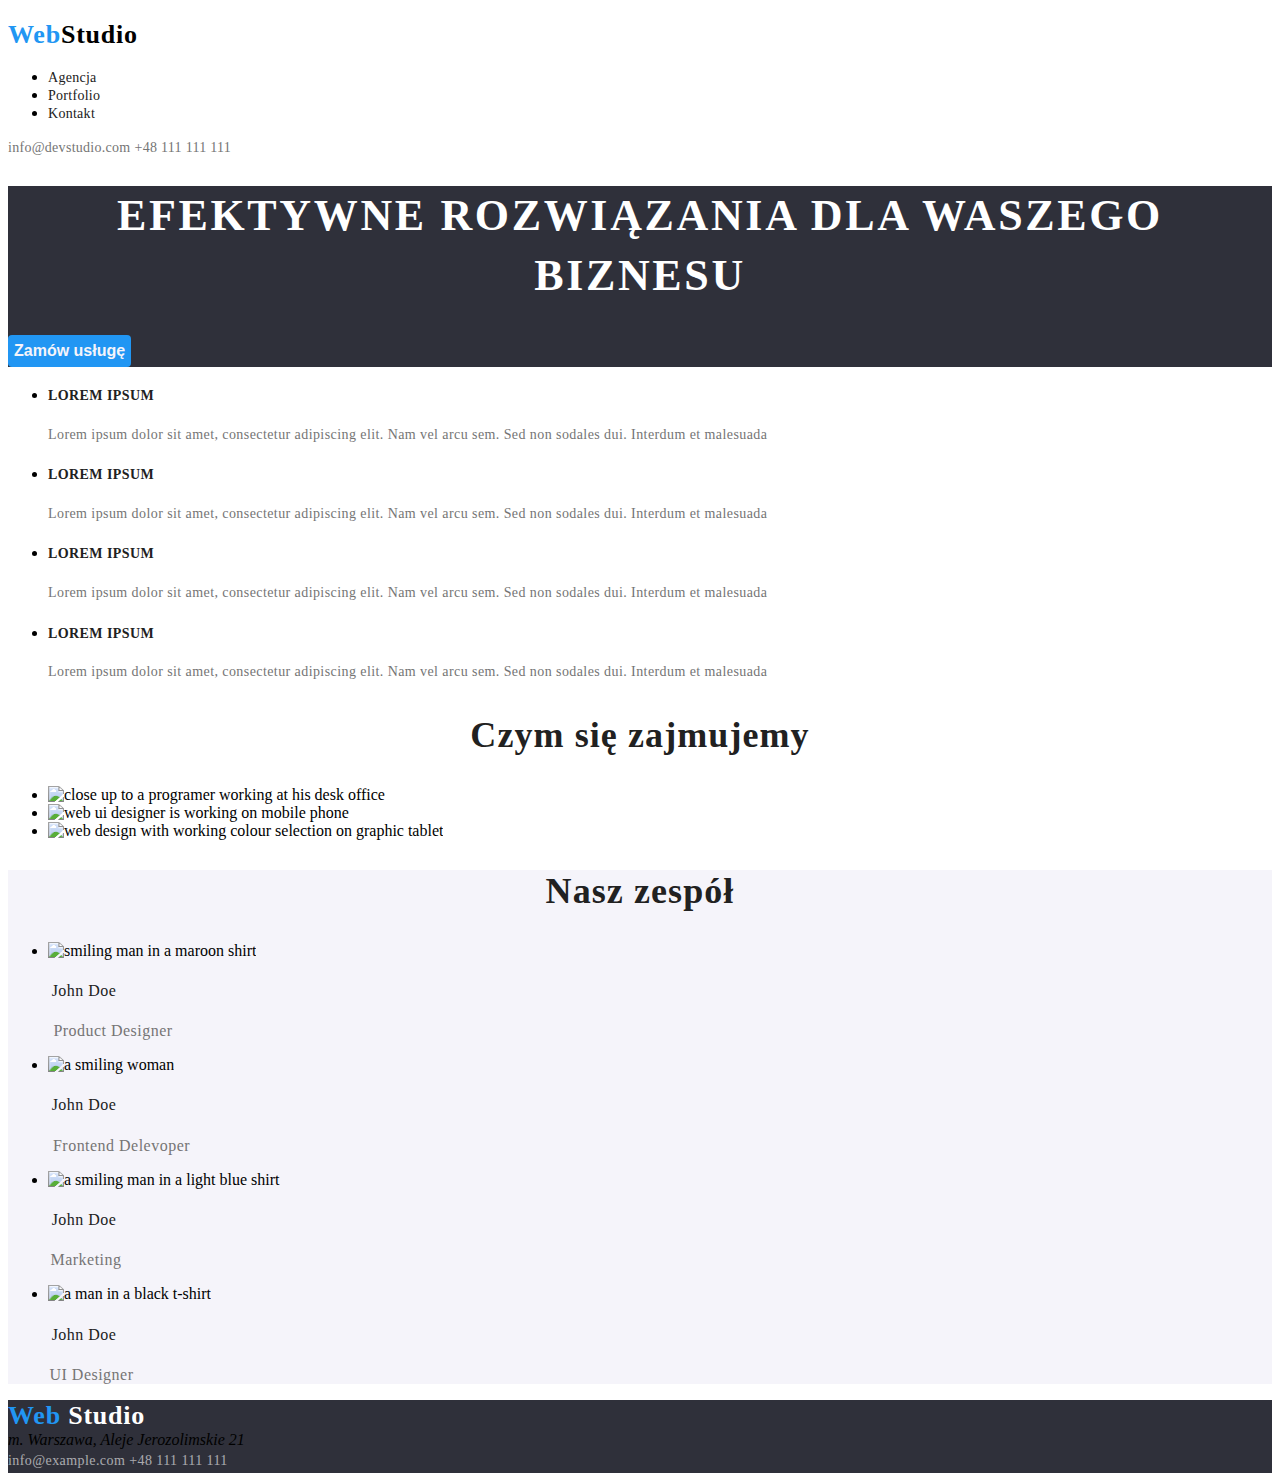
==== index.html @ 120df0c3 "Add files via upload" ====
<!DOCTYPE html>

<html lang="pl">
  <head>
    <meta charset="utf-8" />
    <title>Web Studio</title>
    <link rel="preconnect" href="https://fonts.googleapis.com" />
    <link rel="preconnect" href="https://fonts.googleapis.com" />
    <link rel="stylesheet" href="css/styles.css" type="text/css" />
  </head>
  <body>
    <header>
      <div class="top-line">
        <h3>
          <a href="https://webstudio.pl" class="logo top"
            ><span class="web">Web</span>Studio</a
          >
        </h3>
        <nav>
          <ul>
            <li><a href="Agencja" class="agency">Agencja</a></li>
            <li><a href="Portfolio" class="portfolio">Portfolio</a></li>
            <li><a href="Kontakt" class="contact first">Kontakt</a></li>
          </ul>
        </nav>
        <div>
          <a href="mailto:info@devstudio.com" class="mail devstudio"
            >info@devstudio.com</a
          >

          <a href="tel.:info@devstudio.com" class="tel tel-top"
            >+48 111 111 111</a
          >
        </div>
      </div>
    </header>
    <main>
      <div class="background1">
        <h1 id="title">EFEKTYWNE ROZWIĄZANIA DLA WASZEGO BIZNESU</h1>
        <button class="button" type="button">Zamów usługę</button>
      </div>
      <div class="background2">
        <ul class="headlines">
          <li>
            <h4 class="headline-1">LOREM IPSUM</h4>
            <p class="text-1">
              Lorem ipsum dolor sit amet, consectetur adipiscing elit. Nam vel
              arcu sem. Sed non sodales dui. Interdum et malesuada
            </p>
          </li>
          <li>
            <h4 class="headline-2">LOREM IPSUM</h4>
            <p class="text-2">
              Lorem ipsum dolor sit amet, consectetur adipiscing elit. Nam vel
              arcu sem. Sed non sodales dui. Interdum et malesuada
            </p>
          </li>
          <li>
            <h4 class="headline-3">LOREM IPSUM</h4>
            <p class="text-3">
              Lorem ipsum dolor sit amet, consectetur adipiscing elit. Nam vel
              arcu sem. Sed non sodales dui. Interdum et malesuada
            </p>
          </li>
          <li>
            <h4 class="headline-4">LOREM IPSUM</h4>
            <p class="text-4">
              Lorem ipsum dolor sit amet, consectetur adipiscing elit. Nam vel
              arcu sem. Sed non sodales dui. Interdum et malesuada
            </p>
          </li>
        </ul>
        <section>
          <h2 class="work">Czym się zajmujemy</h2>
          <ul class="images-1">
            <li>
              <img
                class="pic-1"
                src="https://raw.githubusercontent.com/martadomzalska/goit-markup-hw-01/main/images/hands.jpg"
                alt="close up to a programer working at his desk office"
                width="370"
                height="294"
              />
            </li>
            <li>
              <img
                class="pic-2"
                src="https://raw.githubusercontent.com/martadomzalska/goit-markup-hw-01/main/images/phone.jpg"
                alt="web ui designer is working on mobile phone"
                width="370"
                height="294"
              />
            </li>
            <li>
              <img
                class="pic-3"
                src="https://raw.githubusercontent.com/martadomzalska/goit-markup-hw-01/main/images/tablet.jpg"
                alt="web design with working colour selection on graphic tablet"
                width="370"
                height="294"
              />
            </li>
          </ul>
        </section>
      </div>
      <div class="background-3">
        <h2 class="about">Nasz zespół</h2>
        <ul class="images-2">
          <li>
            <img
              class="picture-1"
              src="https://raw.githubusercontent.com/martadomzalska/goit-markup-hw-01/main/images/man2.jpg"
              alt="smiling man in a maroon shirt"
              width="270"
              height="260"
            />
            <h4 class="headline-10">John Doe</h4>
            <p class="text-10">Product Designer</p>
          </li>
          <li>
            <img
              class="picture-2"
              src="https://raw.githubusercontent.com/martadomzalska/goit-markup-hw-01/main/images/woman.jpg"
              alt="a smiling woman"
              width="270"
              height="260"
            />
            <h4 class="headline-20">John Doe</h4>
            <p class="text-20">Frontend Delevoper</p>
          </li>
          <li>
            <img
              class="picture-3"
              src="https://raw.githubusercontent.com/martadomzalska/goit-markup-hw-01/main/images/man3.jpg"
              alt="a smiling man in a light blue shirt"
              width="270"
              height="260"
            />
            <h4 class="headline-30">John Doe</h4>
            <p class="text-30">Marketing</p>
          </li>
          <li>
            <img
              class="picture-4"
              src="https://raw.githubusercontent.com/martadomzalska/goit-markup-hw-01/main/images/man1.jpg"
              alt="a man in a black t-shirt"
              width="270"
              height="260"
            />
            <h4 class="headline-40">John Doe</h4>
            <p class="text-40">UI Designer</p>
          </li>
        </ul>
      </div>
    </main>
    <footer class="background4">
      <a href="https://webstudio.pl" class="logo bottom1"
        ><span class="web">Web</span> Studio</a
      >
      <address>m. Warszawa, Aleje Jerozolimskie 21</address>
      <address>
        <a href="mailto:info@example.com" class="mail example"
          >info@example.com</a
        >
        <a href="tel:+48111111111" class="tel tel-bottom">+48 111 111 111</a>
      </address>
    </footer>
  </body>
</html>
---- css/styles.css ----
.web {
  color: #2196f3;
}

a {
  text-decoration: none;
}
.logo {
  width: 145px;
  height: 31px;
  left: 215px;
  font-family: "Raleway";
  font-style: normal;
  font-weight: 700;
  font-size: 26px;
  line-height: 31px;
  letter-spacing: 0.03em;
  
}
.top {
  top: 24px;
  color: black;
}
.bottom1 {
  top: 2157px;
  color: white;
}
.bottom2 {
  top: 1688px;
  color:white;
}

.top-line {
  background: #ffffff;
}
.agency {
  font-family: "Roboto";
  font-style: normal;
  font-weight: 500;
  font-size: 14px;
  line-height: 16px;
  letter-spacing: 0.02em;
  color: #212121;
}
.agency:hover {
  color: #2196f3;
}
.portfolio {
  width: 58px;
  height: 16px;
  top: 32px;
  left: 552px;
  font-family: "Roboto";
  font-style: normal;
  font-weight: 500;
  font-size: 14px;
  line-height: 16px;
  letter-spacing: 0.02em;

  color: #212121;
}
.portfolio:hover {
  color: #2196f3;
}
.contact {
  font-family: "Roboto";
  font-style: normal;
  font-weight: 500;
  font-size: 14px;
  line-height: 16px;
  letter-spacing: 0.02em;

  color: #212121;
}
.contact:hover {
  color: #2196f3;
}
.contact .first {
  width: 51px;
}
.contact .second {
  width: 58px;
}
.mail {
  font-family: "Roboto";
  font-style: normal;
  font-size: 14px;
}
.example {
  width: 231px;
  height: 21px;
  left: 215px;
  top: 2238px;
  font-weight: 400;
  line-height: 24px;
  letter-spacing: 0.03em;
  color: rgba(255, 255, 255, 0.6);
}
.devstudio {
  width: 135px;
  height: 16px;
  left: 1078px;
  top: 32px;
  font-weight: 500;
  line-height: 16px;
  letter-spacing: 0.02em;
  color: #757575;
}
.mail:hover {
  color: #2196f3;
}
.tel {
  font-family: "Roboto";
  font-style: normal;
  font-size: 14px;
}
.tel:hover {
  color: #2196f3;
}

.tel-top {
  width: 110px;
  height: 16px;
  left: 1263px;
  top: 32px;
  font-weight: 500;
  line-height: 16px;
  letter-spacing: 0.02em;
  color: #757575;
}
.tel-bottom {
  width: 231px;
  height: 21px;
  left: 215px;
  top: 1799px;
  font-weight: 400;
  line-height: 24px;
  letter-spacing: 0.03em;
  color: rgba(255, 255, 255, 0.6);
}
#title {
  font-family: "Roboto";
  font-style: normal;
  font-weight: 900;
  font-size: 44px;
  line-height: 60px;
  /* or 136% */

  text-align: center;
  letter-spacing: 0.06em;
  text-transform: uppercase;
  color: #ffffff;
}
.button {
  font-weight: 700;
  line-height: 1.87;
  color: #f5f4fa;
  font-size: 16px;
  border: none;

  text-align: center;
  cursor: pointer;
  background: #2196f3;
  border-radius: 4px;
}
.background1 {
  background: #2f303a;
}
.headlines h4 {
  font-family: "Roboto";
  font-style: normal;
  font-weight: 700;
  font-size: 14px;
  line-height: 16px;
  letter-spacing: 0.03em;
  text-transform: uppercase;

  color: #212121;
}
.headline-1 {
  left: 215px;
}
.headline-2 {
  left: 515px;
}
.headline-3 {
  left: 815px;
}
.headline-4 {
  left: 1115px;
}
.headlines p {
  font-family: "Roboto";
  font-style: normal;
  font-weight: 400;
  font-size: 14px;
  line-height: 24px;
  /* or 171% */

  letter-spacing: 0.03em;

  color: #757575;
}
.text-1 {
  left: 215px;
}
.text-2 {
  left: 515px;
}
.text-3 {
  left: 815px;
}
.text-4 {
  left: 1115px;
}
.work {
  font-family: "Roboto";
  font-style: normal;
  font-weight: 700;
  font-size: 36px;
  line-height: 42px;
  text-align: center;
  letter-spacing: 0.03em;

  color: #212121;
}
.images-1 img {
  width: 370px;
  height: 294px;
  top: 1061px;
}
.pic-1 {
  left: 215px;
}
.pic-2 {
  left: 615px;
}
.pic-3 {
  left: 1015px;
}
.about {
  font-family: "Roboto";
  font-style: normal;
  font-weight: 700;
  font-size: 36px;
  line-height: 42px;
  text-align: center;
  letter-spacing: 0.03em;

  color: #212121;
}

.images-2 img {
  width: 270px;
  top: 1635px;
  border-radius: 0px;
}
.picture-1 {
  left: 215px;
}
.picture-2 {
  left: 515px;
}
.picture-3 {
  left: 815px;
}
.picture-4 {
  left: 1115px;
}
.images-2 h4 {
  width: 72px;
  top: 1925px;

  font-family: "Roboto";
  font-style: normal;
  font-weight: 500;
  font-size: 16px;
  line-height: 19px;
  /* identical to box height */

  text-align: center;
  letter-spacing: 0.03em;

  color: #212121;
}
.headline-10 {
  left: 314px;
}
.headline-20 {
  left: 614px;
}
.headline-30 {
  left: 914px;
}
.headline-40 {
  left: 1214px;
}
.images-2 p {
  top: 1954px;

  font-family: "Roboto";
  font-style: normal;
  font-weight: 400;
  font-size: 16px;
  line-height: 19px;
  /* identical to box height */

  text-align: center;
  letter-spacing: 0.03em;

  color: #757575;
}
.text-10 {
  width: 130px;
  left: 285px;
}
.text-20 {
  width: 147px;
  left: 577px;
}
.text-30 {
  width: 76px;
  left: 912px;
}
.text-40 {
  width: 87px;
  left: 1207px;
}
.background4 {
  background-color: #2f303a;
}
.background-3 {
  background: #f5f4fa;
}
.background5 {
  background: #e5e5e5;
}
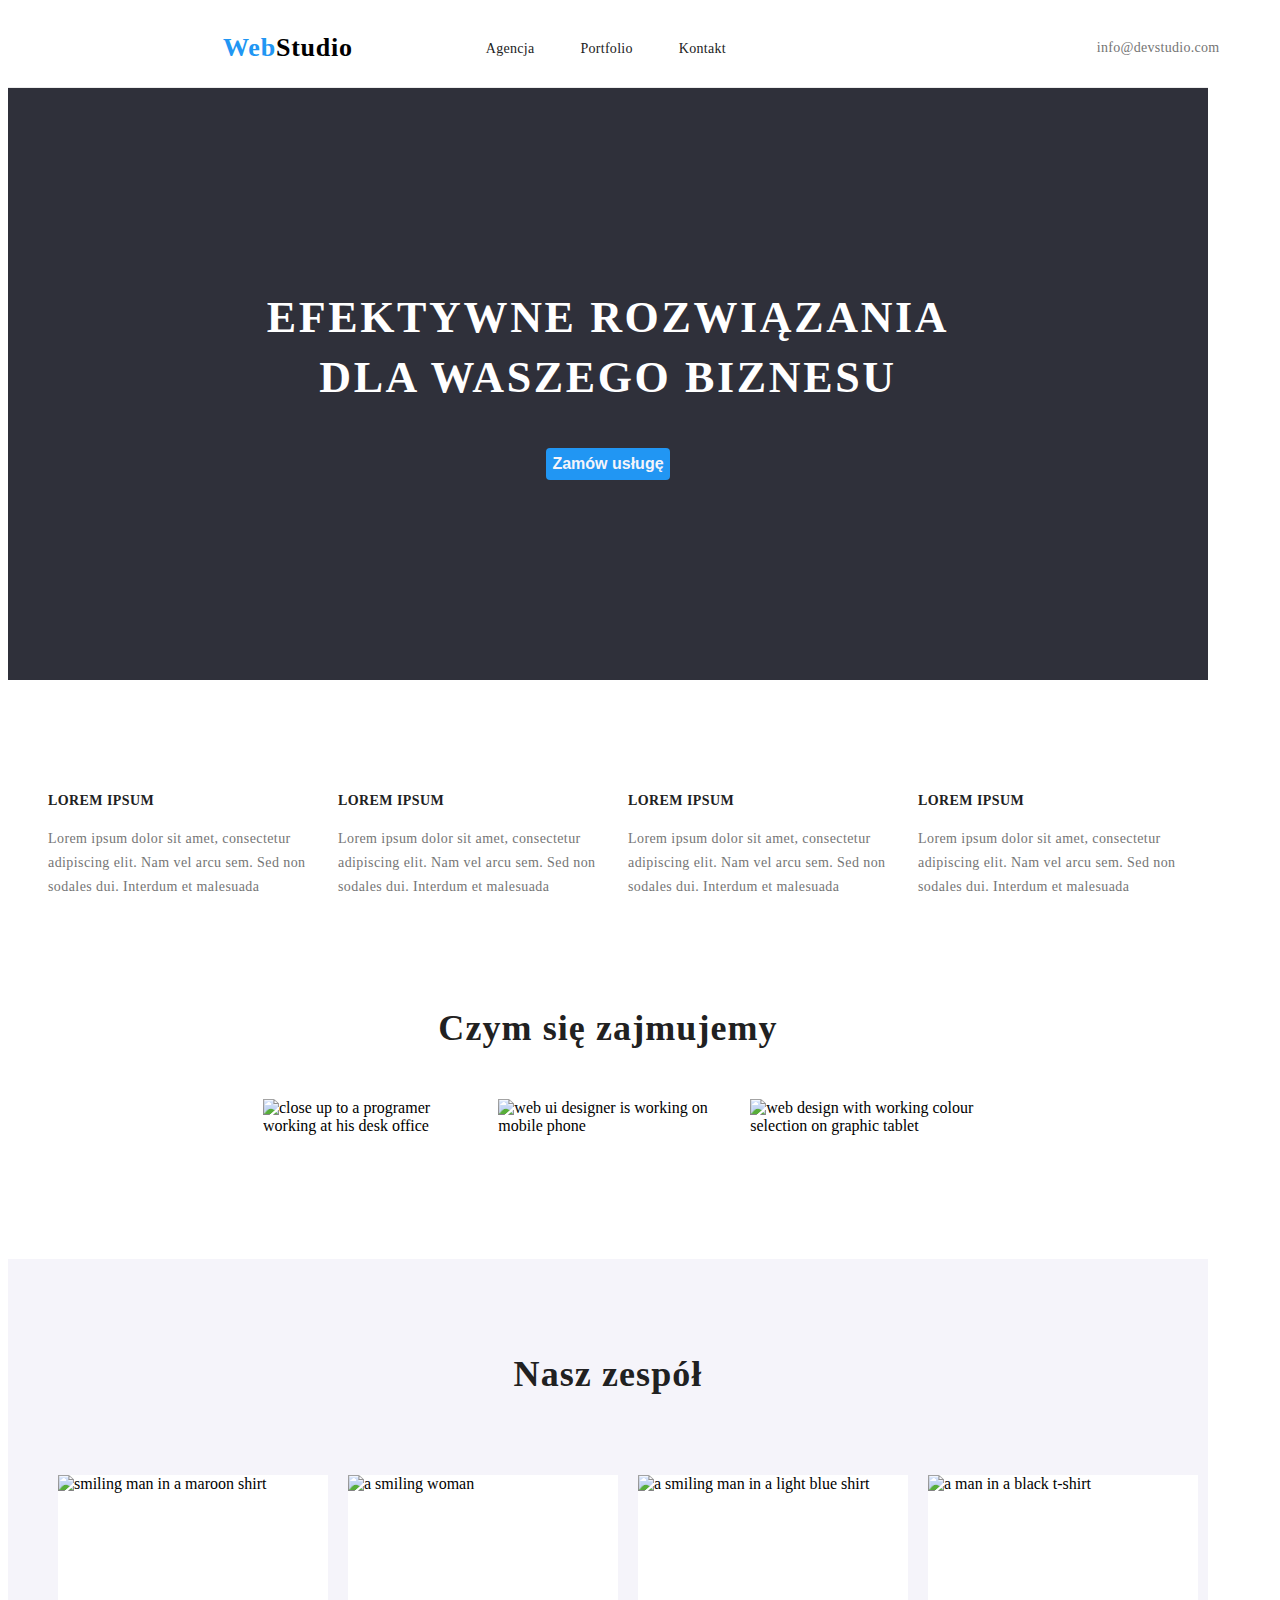
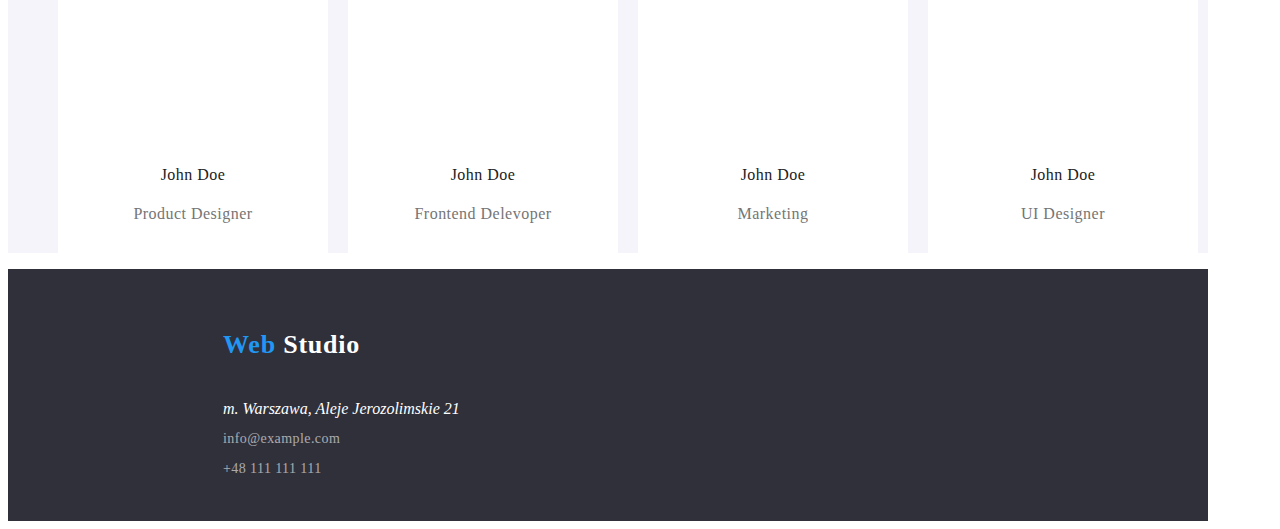
==== commit 284a5651: "Add files via upload" ====
--- a/index.html
+++ b/index.html
@@ -4,11 +4,12 @@
   <head>
     <meta charset="utf-8" />
     <title>Web Studio</title>
+    <link rel="stylesheet" href="node_modules/modern-normalize/modern-normalize.css">
     <link rel="preconnect" href="https://fonts.googleapis.com" />
     <link rel="preconnect" href="https://fonts.googleapis.com" />
     <link rel="stylesheet" href="css/styles.css" type="text/css" />
   </head>
-  <body>
+  <body class="container">
     <header>
       <div class="top-line">
         <h3>
@@ -17,13 +18,13 @@
           >
         </h3>
         <nav>
-          <ul>
+          <ul class="nav">
             <li><a href="Agencja" class="agency">Agencja</a></li>
             <li><a href="Portfolio" class="portfolio">Portfolio</a></li>
             <li><a href="Kontakt" class="contact first">Kontakt</a></li>
           </ul>
         </nav>
-        <div>
+        <div class="contacts">
           <a href="mailto:info@devstudio.com" class="mail devstudio"
             >info@devstudio.com</a
           >
@@ -36,7 +37,7 @@
     </header>
     <main>
       <div class="background1">
-        <h1 id="title">EFEKTYWNE ROZWIĄZANIA DLA WASZEGO BIZNESU</h1>
+        <h1 id="title">EFEKTYWNE ROZWIĄZANIA <br/> DLA WASZEGO BIZNESU</h1>
         <button class="button" type="button">Zamów usługę</button>
       </div>
       <div class="background2">
@@ -106,7 +107,7 @@
       <div class="background-3">
         <h2 class="about">Nasz zespół</h2>
         <ul class="images-2">
-          <li>
+          <li class="pic-background">
             <img
               class="picture-1"
               src="https://raw.githubusercontent.com/martadomzalska/goit-markup-hw-01/main/images/man2.jpg"
@@ -117,7 +118,7 @@
             <h4 class="headline-10">John Doe</h4>
             <p class="text-10">Product Designer</p>
           </li>
-          <li>
+          <li class="pic-background">
             <img
               class="picture-2"
               src="https://raw.githubusercontent.com/martadomzalska/goit-markup-hw-01/main/images/woman.jpg"
@@ -128,7 +129,7 @@
             <h4 class="headline-20">John Doe</h4>
             <p class="text-20">Frontend Delevoper</p>
           </li>
-          <li>
+          <li class="pic-background">
             <img
               class="picture-3"
               src="https://raw.githubusercontent.com/martadomzalska/goit-markup-hw-01/main/images/man3.jpg"
@@ -139,7 +140,7 @@
             <h4 class="headline-30">John Doe</h4>
             <p class="text-30">Marketing</p>
           </li>
-          <li>
+          <li class="pic-background">
             <img
               class="picture-4"
               src="https://raw.githubusercontent.com/martadomzalska/goit-markup-hw-01/main/images/man1.jpg"
@@ -157,13 +158,13 @@
       <a href="https://webstudio.pl" class="logo bottom1"
         ><span class="web">Web</span> Studio</a
       >
-      <address>m. Warszawa, Aleje Jerozolimskie 21</address>
-      <address>
+      <address class="address">m. Warszawa, Aleje Jerozolimskie 21</address>
+      
         <a href="mailto:info@example.com" class="mail example"
           >info@example.com</a
         >
         <a href="tel:+48111111111" class="tel tel-bottom">+48 111 111 111</a>
-      </address>
+      
     </footer>
   </body>
 </html>
--- a/css/styles.css
+++ b/css/styles.css
@@ -15,7 +15,7 @@
   font-size: 26px;
   line-height: 31px;
   letter-spacing: 0.03em;
-  
+  margin-left: 215px;
 }
 .top {
   top: 24px;
@@ -24,14 +24,26 @@
 .bottom1 {
   top: 2157px;
   color: white;
+  margin-top: 60px;
+  margin-right: 1240px;
+  margin-bottom: 20px;
 }
 .bottom2 {
   top: 1688px;
-  color:white;
+  color: white;
+  margin-top: 60px;
+  margin-bottom: 20px;
 }
 
 .top-line {
   background: #ffffff;
+  display: flex;
+  align-items: center;
+  height: 80px;
+  box-sizing: border-box;
+  border-bottom-width: 1px;
+  border-bottom-style: solid;
+  border-bottom-color: #ececec;
 }
 .agency {
   font-family: "Roboto";
@@ -41,6 +53,8 @@
   line-height: 16px;
   letter-spacing: 0.02em;
   color: #212121;
+  margin-left: 93px;
+  margin-right: 46px;
 }
 .agency:hover {
   color: #2196f3;
@@ -56,6 +70,7 @@
   font-size: 14px;
   line-height: 16px;
   letter-spacing: 0.02em;
+  margin-right: 46px;
 
   color: #212121;
 }
@@ -69,6 +84,7 @@
   font-size: 14px;
   line-height: 16px;
   letter-spacing: 0.02em;
+  margin-right: 371px;
 
   color: #212121;
 }
@@ -105,6 +121,7 @@
   line-height: 16px;
   letter-spacing: 0.02em;
   color: #757575;
+  margin-right: 50px;
 }
 .mail:hover {
   color: #2196f3;
@@ -127,6 +144,7 @@
   line-height: 16px;
   letter-spacing: 0.02em;
   color: #757575;
+  margin-right: 227px;
 }
 .tel-bottom {
   width: 231px;
@@ -150,6 +168,10 @@
   letter-spacing: 0.06em;
   text-transform: uppercase;
   color: #ffffff;
+  margin-left: auto;
+  margin-top: 200px;
+  margin-right: auto;
+  margin-bottom: 40px;
 }
 .button {
   font-weight: 700;
@@ -162,9 +184,15 @@
   cursor: pointer;
   background: #2196f3;
   border-radius: 4px;
+  margin-bottom: 200px;
 }
 .background1 {
   background: #2f303a;
+  display: flex;
+  flex-direction: column;
+  justify-content: center;
+  align-items: center;
+  margin-bottom: 94px;
 }
 .headlines h4 {
   font-family: "Roboto";
@@ -221,8 +249,15 @@
   line-height: 42px;
   text-align: center;
   letter-spacing: 0.03em;
-
-  color: #212121;
+  margin-top: 94px;
+  margin-bottom: 50px;
+
+  color: #212121;
+}
+.images-1 {
+  display: flex;
+  flex-direction: row;
+  justify-content: space-around;
 }
 .images-1 img {
   width: 370px;
@@ -230,13 +265,19 @@
   top: 1061px;
 }
 .pic-1 {
-  left: 215px;
+  margin-left: 215px;
 }
 .pic-2 {
-  left: 615px;
+  margin-left: 30px;
 }
 .pic-3 {
-  left: 1015px;
+  margin-left: 30px;
+  margin-right: 215px;
+}
+.pic-1,
+.pic-2,
+.pic-3 {
+  margin-bottom: 94px;
 }
 .about {
   font-family: "Roboto";
@@ -248,6 +289,13 @@
   letter-spacing: 0.03em;
 
   color: #212121;
+  padding-top: 94px;
+  padding-bottom: 50px;
+}
+
+.images-2 {
+  display: flex;
+  justify-content: space-around;
 }
 
 .images-2 img {
@@ -295,6 +343,13 @@
 .headline-40 {
   left: 1214px;
 }
+.headline-10,
+.headline-20,
+.headline-30,
+.headline-40 {
+  margin-top: 30px;
+  margin-bottom: 10px;
+}
 .images-2 p {
   top: 1954px;
 
@@ -326,12 +381,258 @@
   width: 87px;
   left: 1207px;
 }
+.text-10,
+.text-20,
+.text-30,
+.text-40 {
+  margin-top: 10px;
+  margin-bottom: 30px;
+}
+
+.background-3 {
+  background: #f5f4fa;
+}
+
+ul {
+  list-style-type: none;
+}
+
+.nav {
+  display: flex;
+  flex-direction: row;
+  justify-content: space-evenly;
+}
+.contacts {
+  display: flex;
+  flex-wrap: nowrap;
+}
+
+.headlines {
+  display: flex;
+  flex-direction: row;
+}
+* {
+  box-sizing: border-box;
+}
+.address {
+  margin-left: 215px;
+  margin-top: 20px;
+
+  margin-bottom: 9px;
+  color: #ffffff;
+}
+
+.mail.example {
+  margin-left: 215px;
+  margin-bottom: 9px;
+}
+.tel-bottom {
+  margin-left: 215px;
+  margin-bottom: 60px;
+}
+.pic-background {
+  background-color: rgba(255, 255, 255, 1);
+  display: flex;
+  justify-content: center;
+  flex-direction: column;
+  align-items: center;
+}
+.container {
+  width: 1200px;
+}
+.menu-buttons {
+  box-sizing: border-box;
+  display: flex;
+  flex-direction: row;
+  justify-content: center;
+}
+
+.button {
+  color: rgba "245, 244, 250, 1";
+}
+
+button[type="button one"] {
+  width: 121px;
+  height: 38px;
+  margin-left: 510px;
+  margin-top: 94px;
+  margin-right: 8px;
+  margin-bottom: 50px;
+  border-color: transparent;
+  border-radius: 4px;
+}
+
+button[type="button two"] {
+  width: 93px;
+  height: 38px;
+  margin-left: 8px;
+  margin-top: 94px;
+  margin-right: 8px;
+  margin-bottom: 50px;
+  border-color: transparent;
+  border-radius: 4px;
+}
+
+button[type="button three"] {
+  width: 114px;
+  height: 38px;
+  margin-left: 8px;
+  margin-top: 94px;
+  margin-right: 8px;
+  margin-bottom: 50px;
+  border-color: transparent;
+  border-radius: 4px;
+}
+
+button[type="button four"] {
+  width: 91px;
+  height: 38px;
+  margin-left: 8px;
+  margin-top: 94px;
+  margin-right: 8px;
+  margin-bottom: 50px;
+  border-color: transparent;
+  border-radius: 4px;
+}
+
+button[type="button five"] {
+  width: 121px;
+  height: 38px;
+  margin-left: 8px;
+  margin-top: 94px;
+  margin-right: 518px;
+  margin-bottom: 50px;
+  border-color: transparent;
+  border-radius: 4px;
+}
+.all {
+  width: 77px;
+  height: 26px;
+  font-family: "Roboto";
+  font-style: normal;
+  font-weight: 500;
+  font-size: 16px;
+  line-height: 26px;
+  text-align: center;
+  letter-spacing: 0.03em;
+  color: #212121;
+  padding: 22px 6px 22px 6px;
+}
+.all:hover {
+  color: #ffffff;
+}
+.sites {
+  width: 49px;
+  height: 26px;
+  font-family: "Roboto";
+  font-style: normal;
+  font-weight: 500;
+  font-size: 16px;
+  line-height: 26px;
+  text-align: center;
+  letter-spacing: 0.03em;
+  padding: 22px 6px 22px 6px;
+  color: #212121;
+}
+.sites:hover {
+  color: #ffffff;
+}
+.apps {
+  width: 70px;
+  height: 26px;
+  font-family: "Roboto";
+  font-style: normal;
+  font-weight: 500;
+  font-size: 16px;
+  line-height: 26px;
+  text-align: center;
+  letter-spacing: 0.03em;
+  color: #212121;
+  padding: 22px 6px 22px 6px;
+}
+.apps:hover {
+  color: #ffffff;
+}
+.design {
+  width: 47px;
+  height: 26px;
+  font-family: "Roboto";
+  font-style: normal;
+  font-weight: 500;
+  font-size: 16px;
+  line-height: 26px;
+  text-align: center;
+  letter-spacing: 0.03em;
+  color: #212121;
+  padding: 22px 6px 22px 6px;
+}
+.design:hover {
+  color: #ffffff;
+}
+.marketing {
+  width: 77px;
+  height: 26px;
+  font-family: "Roboto";
+  font-style: normal;
+  font-weight: 500;
+  font-size: 16px;
+  line-height: 26px;
+  text-align: center;
+  letter-spacing: 0.03em;
+  padding: 22px 6px 22px 6px;
+  color: #212121;
+}
+.marketing:hover {
+  color: #ffffff;
+}
 .background4 {
   background-color: #2f303a;
-}
-.background-3 {
-  background: #f5f4fa;
-}
-.background5 {
-  background: #e5e5e5;
-}
+  height: 252px;
+  display: flex;
+  flex-direction: column;
+}
+.portfolio-pictures {
+  box-sizing: border-box;
+  display: flex;
+  flex-wrap: wrap;
+  justify-content: center;
+}
+.technocrack {
+  box-sizing: border-box;
+  border: 1px solid #EEEEEE;
+  width: 370px;
+height: 404px;
+  margin-top: 50px;
+  margin-right: 30px;
+  margin-bottom: 30px;
+}
+.caption1 {
+  padding-left: 24px ;
+}
+.new-orlean {
+   box-sizing: border-box;
+  border: 1px solid #EEEEEE;
+  width: 370px;
+height: 404px;
+margin-left: 30px;
+  margin-top: 50px;
+  margin-right: 30px;
+  margin-bottom: 30px;
+
+}
+.seafood {
+  box-sizing: border-box;
+  border: 1px solid #EEEEEE;
+  width: 370px;
+height: 404px;
+  margin-top: 50px;
+  margin-bottom: 30px;
+  margin-left: 30px;
+  
+
+
+}
+.prime {
+ margin-top: 50px;
+  margin-bottom: 30px;
+}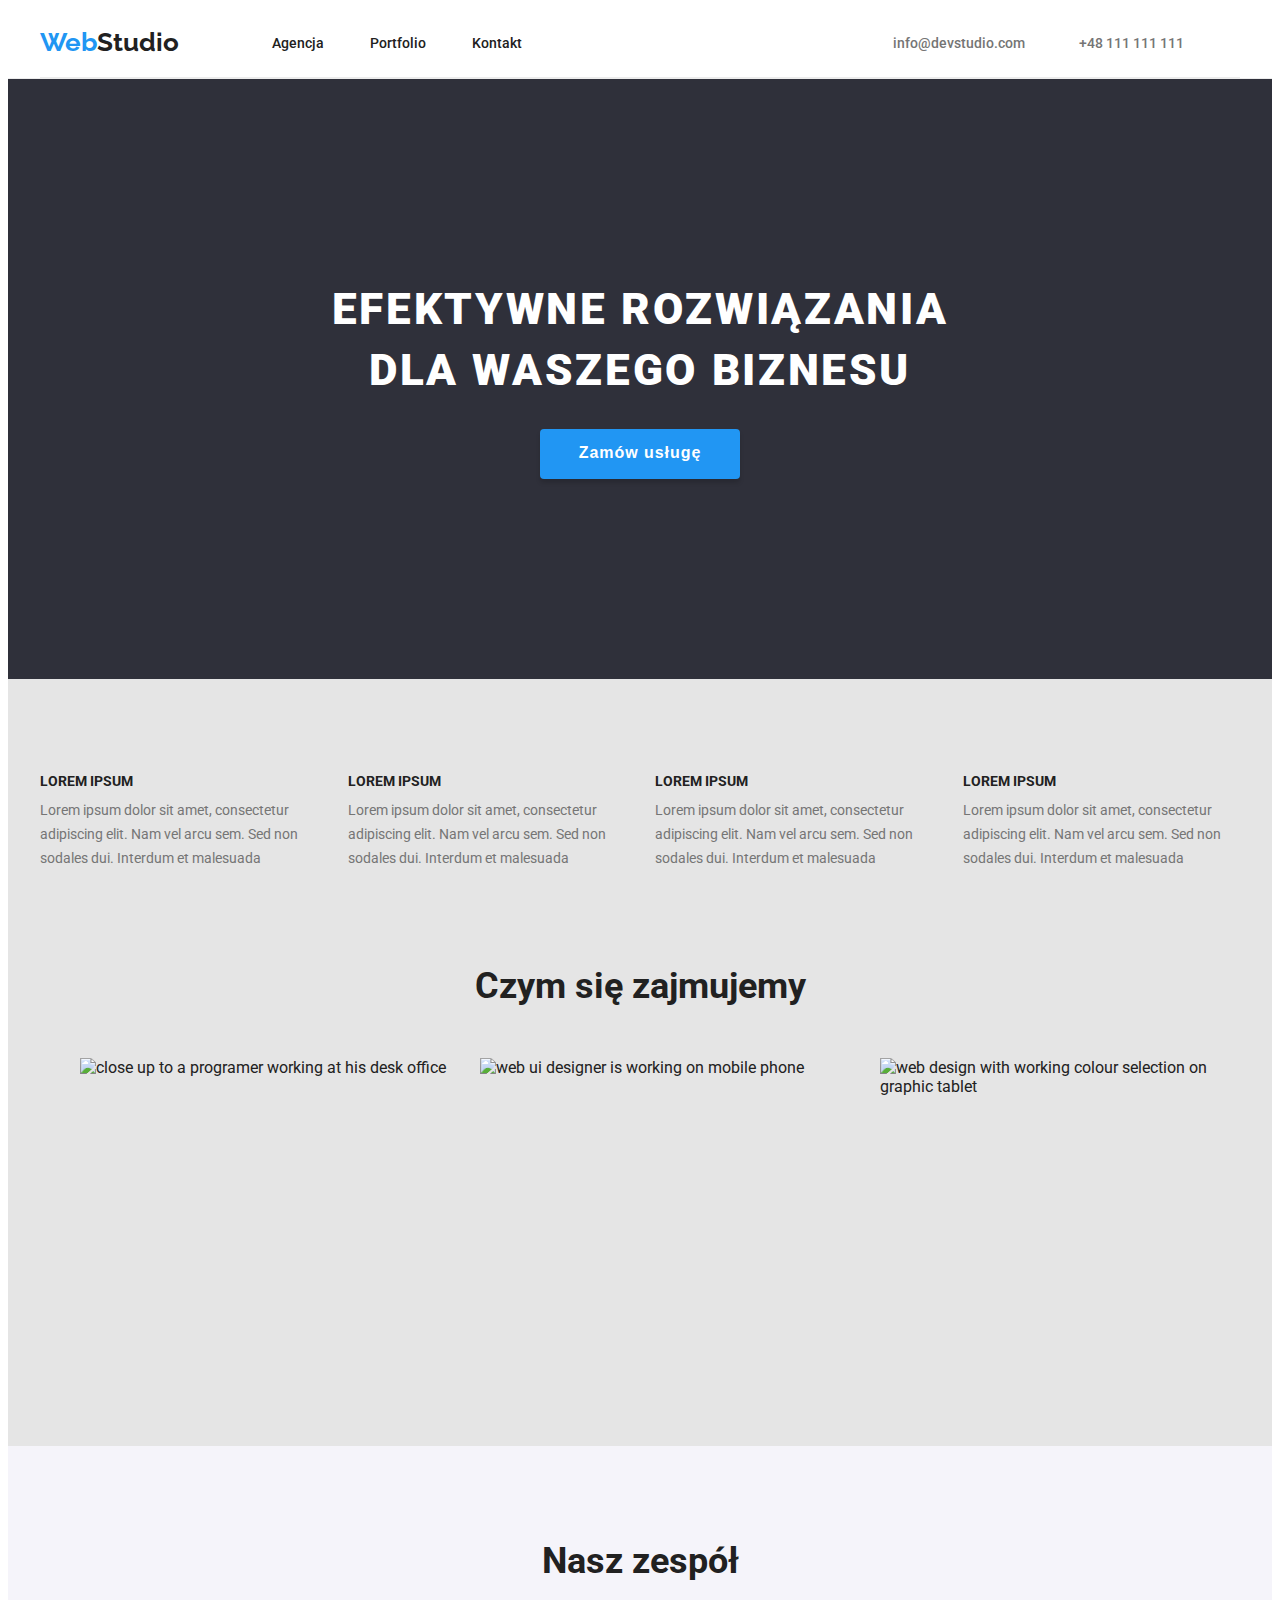
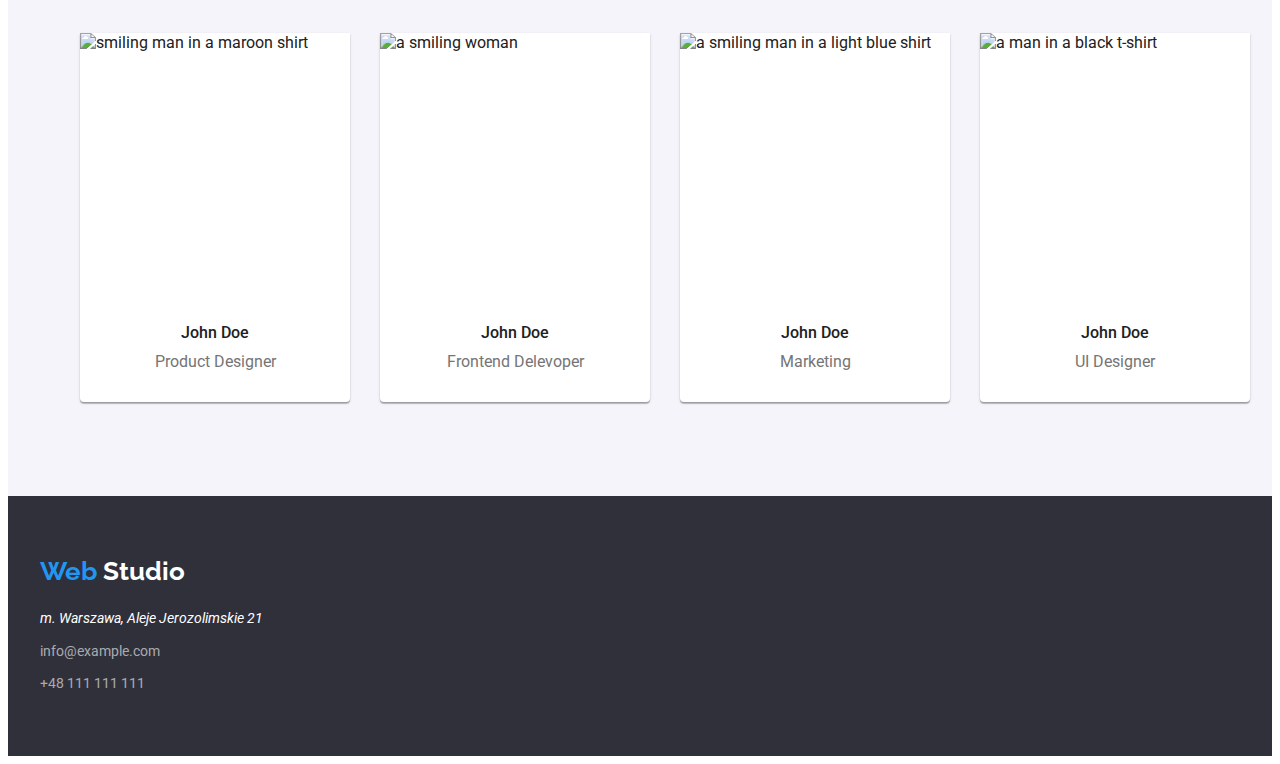
==== commit 278d176f: "Add files via upload" ====
--- a/index.html
+++ b/index.html
@@ -2,81 +2,95 @@
 
 <html lang="pl">
   <head>
+    <link
+      rel="stylesheet"
+      href="node_modules/modern-normalize/modern-normalize.css"
+    />
+    <link
+      href="https://fonts.googleapis.com/css2?family=Raleway:wght@700&family=Roboto:wght@400;500;700;900&display=swap"
+      rel="stylesheet"
+    />
     <meta charset="utf-8" />
     <title>Web Studio</title>
-    <link rel="stylesheet" href="node_modules/modern-normalize/modern-normalize.css">
-    <link rel="preconnect" href="https://fonts.googleapis.com" />
-    <link rel="preconnect" href="https://fonts.googleapis.com" />
     <link rel="stylesheet" href="css/styles.css" type="text/css" />
   </head>
-  <body class="container">
-    <header>
-      <div class="top-line">
+  <body>
+    <header class="header">
+      <div class="top-line container">
         <h3>
-          <a href="https://webstudio.pl" class="logo top"
-            ><span class="web">Web</span>Studio</a
-          >
+          <a href="" class="logo top"><span class="web">Web</span>Studio</a>
         </h3>
-        <nav>
-          <ul class="nav">
-            <li><a href="Agencja" class="agency">Agencja</a></li>
-            <li><a href="Portfolio" class="portfolio">Portfolio</a></li>
-            <li><a href="Kontakt" class="contact first">Kontakt</a></li>
+        <nav class="nav-section">
+          <ul class="menu">
+            <li class="menu-item"><a href="Agencja">Agencja</a></li>
+            <li class="menu-item">
+              <a
+                href="https://martadomzalska.github.io/goit-markup-hw-02/portfolio.html"
+                >Portfolio</a
+              >
+            </li>
+            <li class="menu-item"><a href="Kontakt">Kontakt</a></li>
           </ul>
         </nav>
-        <div class="contacts">
-          <a href="mailto:info@devstudio.com" class="mail devstudio"
+        <div class="contact-section">
+          <a href="mailto:info@devstudio.com" class="mail"
             >info@devstudio.com</a
           >
 
-          <a href="tel.:info@devstudio.com" class="tel tel-top"
-            >+48 111 111 111</a
-          >
+          <a href="tel.:info@devstudio.com" class="tel">+48 111 111 111</a>
         </div>
       </div>
     </header>
     <main>
-      <div class="background1">
-        <h1 id="title">EFEKTYWNE ROZWIĄZANIA <br/> DLA WASZEGO BIZNESU</h1>
-        <button class="button" type="button">Zamów usługę</button>
+      <div class="background-one">
+        <div class="container headline">
+          <h1 class="title">
+            EFEKTYWNE ROZWIĄZANIA<br />
+            DLA WASZEGO BIZNESU
+          </h1>
+          <button type="button" class="button">Zamów usługę</button>
+        </div>
       </div>
-      <div class="background2">
-        <ul class="headlines">
-          <li>
-            <h4 class="headline-1">LOREM IPSUM</h4>
-            <p class="text-1">
-              Lorem ipsum dolor sit amet, consectetur adipiscing elit. Nam vel
-              arcu sem. Sed non sodales dui. Interdum et malesuada
-            </p>
-          </li>
-          <li>
-            <h4 class="headline-2">LOREM IPSUM</h4>
-            <p class="text-2">
-              Lorem ipsum dolor sit amet, consectetur adipiscing elit. Nam vel
-              arcu sem. Sed non sodales dui. Interdum et malesuada
-            </p>
-          </li>
-          <li>
-            <h4 class="headline-3">LOREM IPSUM</h4>
-            <p class="text-3">
-              Lorem ipsum dolor sit amet, consectetur adipiscing elit. Nam vel
-              arcu sem. Sed non sodales dui. Interdum et malesuada
-            </p>
-          </li>
-          <li>
-            <h4 class="headline-4">LOREM IPSUM</h4>
-            <p class="text-4">
-              Lorem ipsum dolor sit amet, consectetur adipiscing elit. Nam vel
-              arcu sem. Sed non sodales dui. Interdum et malesuada
-            </p>
-          </li>
-        </ul>
-        <section>
+      <div class="background-two">
+        <div class="container">
+          <ul class="text-section">
+            <li>
+              <h4>LOREM IPSUM</h4>
+              <p>
+                Lorem ipsum dolor sit amet, consectetur adipiscing elit. Nam vel
+                arcu sem. Sed non sodales dui. Interdum et malesuada
+              </p>
+            </li>
+            <li>
+              <h4>LOREM IPSUM</h4>
+              <p>
+                Lorem ipsum dolor sit amet, consectetur adipiscing elit. Nam vel
+                arcu sem. Sed non sodales dui. Interdum et malesuada
+              </p>
+            </li>
+            <li>
+              <h4>LOREM IPSUM</h4>
+              <p>
+                Lorem ipsum dolor sit amet, consectetur adipiscing elit. Nam vel
+                arcu sem. Sed non sodales dui. Interdum et malesuada
+              </p>
+            </li>
+            <li>
+              <h4>LOREM IPSUM</h4>
+              <p>
+                Lorem ipsum dolor sit amet, consectetur adipiscing elit. Nam vel
+                arcu sem. Sed non sodales dui. Interdum et malesuada
+              </p>
+            </li>
+          </ul>
+        </div>
+      </div>
+      <div class="background-two">
+        <div class="container">
           <h2 class="work">Czym się zajmujemy</h2>
-          <ul class="images-1">
+          <ul class="work-list">
             <li>
               <img
-                class="pic-1"
                 src="https://raw.githubusercontent.com/martadomzalska/goit-markup-hw-01/main/images/hands.jpg"
                 alt="close up to a programer working at his desk office"
                 width="370"
@@ -85,7 +99,6 @@
             </li>
             <li>
               <img
-                class="pic-2"
                 src="https://raw.githubusercontent.com/martadomzalska/goit-markup-hw-01/main/images/phone.jpg"
                 alt="web ui designer is working on mobile phone"
                 width="370"
@@ -94,7 +107,6 @@
             </li>
             <li>
               <img
-                class="pic-3"
                 src="https://raw.githubusercontent.com/martadomzalska/goit-markup-hw-01/main/images/tablet.jpg"
                 alt="web design with working colour selection on graphic tablet"
                 width="370"
@@ -102,69 +114,77 @@
               />
             </li>
           </ul>
-        </section>
+        </div>
       </div>
-      <div class="background-3">
-        <h2 class="about">Nasz zespół</h2>
-        <ul class="images-2">
-          <li class="pic-background">
-            <img
-              class="picture-1"
-              src="https://raw.githubusercontent.com/martadomzalska/goit-markup-hw-01/main/images/man2.jpg"
-              alt="smiling man in a maroon shirt"
-              width="270"
-              height="260"
-            />
-            <h4 class="headline-10">John Doe</h4>
-            <p class="text-10">Product Designer</p>
-          </li>
-          <li class="pic-background">
-            <img
-              class="picture-2"
-              src="https://raw.githubusercontent.com/martadomzalska/goit-markup-hw-01/main/images/woman.jpg"
-              alt="a smiling woman"
-              width="270"
-              height="260"
-            />
-            <h4 class="headline-20">John Doe</h4>
-            <p class="text-20">Frontend Delevoper</p>
-          </li>
-          <li class="pic-background">
-            <img
-              class="picture-3"
-              src="https://raw.githubusercontent.com/martadomzalska/goit-markup-hw-01/main/images/man3.jpg"
-              alt="a smiling man in a light blue shirt"
-              width="270"
-              height="260"
-            />
-            <h4 class="headline-30">John Doe</h4>
-            <p class="text-30">Marketing</p>
-          </li>
-          <li class="pic-background">
-            <img
-              class="picture-4"
-              src="https://raw.githubusercontent.com/martadomzalska/goit-markup-hw-01/main/images/man1.jpg"
-              alt="a man in a black t-shirt"
-              width="270"
-              height="260"
-            />
-            <h4 class="headline-40">John Doe</h4>
-            <p class="text-40">UI Designer</p>
-          </li>
-        </ul>
+      <div class="our-team">
+        <div class="container">
+          <h2 class="about">Nasz zespół</h2>
+          <ul class="about-section">
+            <li class="about-section-item">
+              <img
+                src="https://raw.githubusercontent.com/martadomzalska/goit-markup-hw-01/main/images/man2.jpg"
+                alt="smiling man in a maroon shirt"
+                width="270"
+                height="260"
+              />
+              <div class="about-section-item-text">
+                <h4 class="about-section-item-name">John Doe</h4>
+                <p class="about-section-item-occupation">Product Designer</p>
+              </div>
+            </li>
+            <li class="about-section-item">
+              <img
+                src="https://raw.githubusercontent.com/martadomzalska/goit-markup-hw-01/main/images/woman.jpg"
+                alt="a smiling woman"
+                width="270"
+                height="260"
+              />
+              <div class="about-section-item-text">
+                <h4 class="about-section-item-name">John Doe</h4>
+                <p class="about-section-item-occupation">Frontend Delevoper</p>
+              </div>
+            </li>
+            <li class="about-section-item">
+              <img
+                src="https://raw.githubusercontent.com/martadomzalska/goit-markup-hw-01/main/images/man3.jpg"
+                alt="a smiling man in a light blue shirt"
+                width="270"
+                height="260"
+              />
+              <div class="about-section-item-text">
+                <h4 class="about-section-item-name">John Doe</h4>
+                <p class="about-section-item-occupation">Marketing</p>
+              </div>
+            </li>
+            <li class="about-section-item">
+              <img
+                src="https://raw.githubusercontent.com/martadomzalska/goit-markup-hw-01/main/images/man1.jpg"
+                alt="a man in a black t-shirt"
+                width="270"
+                height="260"
+              />
+              <div class="about-section-item-text">
+                <h4 class="about-section-item-name">John Doe</h4>
+                <p class="about-section-item-occupation">UI Designer</p>
+              </div>
+            </li>
+          </ul>
+        </div>
       </div>
     </main>
-    <footer class="background4">
-      <a href="https://webstudio.pl" class="logo bottom1"
-        ><span class="web">Web</span> Studio</a
-      >
-      <address class="address">m. Warszawa, Aleje Jerozolimskie 21</address>
-      
-        <a href="mailto:info@example.com" class="mail example"
-          >info@example.com</a
+    <footer class="background-one">
+      <div class="container">
+        <a href="https://webstudio.pl" class="logo bottom"
+          ><span class="web">Web</span> Studio</a
         >
-        <a href="tel:+48111111111" class="tel tel-bottom">+48 111 111 111</a>
-      
+        <div class="footer-text">
+          <address class="address">m. Warszawa, Aleje Jerozolimskie 21</address>
+          <a href="mailto:info@example.com" class="footer-mail"
+            >info@example.com</a
+          >
+          <a href="tel:+48111111111" class="footer-tel">+48 111 111 111</a>
+        </div>
+      </div>
     </footer>
   </body>
 </html>
--- a/css/styles.css
+++ b/css/styles.css
@@ -1,638 +1,325 @@
+body {
+  font-family: Roboto;
+  color: rgba(33, 33, 33, 1);
+}
+.top-line {
+  background-color: #ffffff;
+  border-bottom: 1px solid rgba(236, 236, 236, 1);
+}
+.background-one {
+  background-color: #2f303a;
+}
+.background-two {
+  background-color: #e5e5e5;
+}
+.our-team {
+  background-color: #f5f4fa;
+}
+a {
+  text-decoration: none;
+}
+ul {
+  list-style: none;
+}
+h1,
+h2,
+h4,
+p,
+ul {
+  margin: 0;
+}
+.title {
+  text-transform: uppercase;
+  text-align: center;
+  font-size: 44px;
+  font-weight: 900;
+  line-height: 1.4;
+  color: #ffffff;
+  margin-top: 200px;
+  margin-bottom: 30px;
+  letter-spacing: 0.06em;
+  width: 696px;
+  height: 120px;
+}
+.work,
+.about {
+  font-size: 36px;
+  line-height: 1.2;
+  font-weight: 700;
+  text-align: center;
+  margin-bottom: 50px;
+}
+.about {
+  padding-top: 94px;
+}
+.logo {
+  font-size: 26px;
+  line-height: 1.2;
+  font-weight: 700;
+  font-family: Raleway;
+}
+.top {
+  margin-right: 93px;
+}
 .web {
   color: #2196f3;
 }
-
-a {
-  text-decoration: none;
-}
-.logo {
-  width: 145px;
-  height: 31px;
-  left: 215px;
-  font-family: "Raleway";
-  font-style: normal;
-  font-weight: 700;
-  font-size: 26px;
-  line-height: 31px;
-  letter-spacing: 0.03em;
-  margin-left: 215px;
-}
 .top {
-  top: 24px;
-  color: black;
-}
-.bottom1 {
-  top: 2157px;
-  color: white;
-  margin-top: 60px;
-  margin-right: 1240px;
-  margin-bottom: 20px;
-}
-.bottom2 {
-  top: 1688px;
-  color: white;
-  margin-top: 60px;
-  margin-bottom: 20px;
-}
-
-.top-line {
-  background: #ffffff;
-  display: flex;
-  align-items: center;
-  height: 80px;
-  box-sizing: border-box;
-  border-bottom-width: 1px;
-  border-bottom-style: solid;
-  border-bottom-color: #ececec;
-}
-.agency {
-  font-family: "Roboto";
-  font-style: normal;
+  color: #212121;
+}
+ .bottom {
+  color: #ffffff;
+  display: block;
+  padding-top: 60px;
+
+}
+
+.nav-section a {
+  font-size: 14px;
+  line-height: 1.2;
   font-weight: 500;
-  font-size: 14px;
-  line-height: 16px;
-  letter-spacing: 0.02em;
-  color: #212121;
-  margin-left: 93px;
-  margin-right: 46px;
-}
-.agency:hover {
+  color: rgba(33, 33, 33, 1);
+}
+.nav-section a:hover,
+.nav-section a:focus {
   color: #2196f3;
 }
-.portfolio {
-  width: 58px;
-  height: 16px;
-  top: 32px;
-  left: 552px;
-  font-family: "Roboto";
-  font-style: normal;
+.contact-section a {
+  font-size: 14px;
+  line-height: 1.2;
   font-weight: 500;
-  font-size: 14px;
-  line-height: 16px;
-  letter-spacing: 0.02em;
-  margin-right: 46px;
-
-  color: #212121;
-}
-.portfolio:hover {
+  color: #757575;
+}
+.contact-section a:hover,
+.contact-section a:focus {
   color: #2196f3;
 }
-.contact {
-  font-family: "Roboto";
-  font-style: normal;
+
+.text-section h4 {
+  font-size: 14px;
+  line-height: 1.2;
+  font-weight: 700;
+  margin-top: 94px;
+  margin-bottom: 10px;
+}
+.text-section p {
+  font-size: 14px;
+  line-height: 1.7;
+  font-weight: 400;
+  color: #757575;
+  margin-bottom: 94px;
+}
+.text-section {
+  display: flex;
+  gap: 30px;
+  padding: 0;
+}
+
+.about-section h4 {
   font-weight: 500;
-  font-size: 14px;
-  line-height: 16px;
-  letter-spacing: 0.02em;
-  margin-right: 371px;
-
-  color: #212121;
-}
-.contact:hover {
+  line-height: 1.2;
+}
+.about-section p {
+  font-weight: 400;
+  line-height: 1.2;
+  color: #757575;
+}
+.about-section {
+  display: flex;
+  gap: 30px;
+}
+.about-section-item {
+  box-shadow: 0px 1px 3px rgba(0, 0, 0, 0.12), 0px 1px 1px rgba(0, 0, 0, 0.14), 0px 2px 1px rgba(0, 0, 0, 0.2);
+border-radius: 0px 0px 4px 4px;
+background-color: #ffffff;
+display: block;
+margin-bottom: 94px
+
+}
+.about-section-item-text {
+  width: 270px;
+  
+  text-align: center;
+  padding-top:30px;
+  
+}
+.about-section-item .about-section-item-name {
+  padding-bottom: 10px;
+}
+ p.about-section-item-occupation {
+  padding-bottom: 30px;
+}
+.footer-text a {
+  font-weight: 400;
+  font-size: 14px;
+  line-height: 1.7;
+  color: rgba(255, 255, 255, 0.6);
+}
+.footer-text a:hover,
+.footer-text a:focus {
   color: #2196f3;
 }
-.contact .first {
-  width: 51px;
-}
-.contact .second {
-  width: 58px;
-}
-.mail {
-  font-family: "Roboto";
-  font-style: normal;
-  font-size: 14px;
-}
-.example {
-  width: 231px;
-  height: 21px;
-  left: 215px;
-  top: 2238px;
-  font-weight: 400;
-  line-height: 24px;
-  letter-spacing: 0.03em;
-  color: rgba(255, 255, 255, 0.6);
-}
-.devstudio {
-  width: 135px;
-  height: 16px;
-  left: 1078px;
-  top: 32px;
-  font-weight: 500;
-  line-height: 16px;
-  letter-spacing: 0.02em;
-  color: #757575;
-  margin-right: 50px;
-}
-.mail:hover {
-  color: #2196f3;
-}
-.tel {
-  font-family: "Roboto";
-  font-style: normal;
-  font-size: 14px;
-}
-.tel:hover {
-  color: #2196f3;
-}
-
-.tel-top {
-  width: 110px;
-  height: 16px;
-  left: 1263px;
-  top: 32px;
-  font-weight: 500;
-  line-height: 16px;
-  letter-spacing: 0.02em;
-  color: #757575;
-  margin-right: 227px;
-}
-.tel-bottom {
-  width: 231px;
-  height: 21px;
-  left: 215px;
-  top: 1799px;
-  font-weight: 400;
-  line-height: 24px;
-  letter-spacing: 0.03em;
-  color: rgba(255, 255, 255, 0.6);
-}
-#title {
-  font-family: "Roboto";
-  font-style: normal;
-  font-weight: 900;
-  font-size: 44px;
-  line-height: 60px;
-  /* or 136% */
-
-  text-align: center;
-  letter-spacing: 0.06em;
-  text-transform: uppercase;
+.footer-text {
+  display:flex;
+  flex-direction:column;
+}
+.footer-mail {
+  padding-top: 9px;
+  padding-bottom: 9px;
+}
+.footer-tel {
+  padding-bottom: 60px;
+}
+.address {
+  font-weight: 400;
+  font-size: 14px;
+  line-height: 1.7;
   color: #ffffff;
-  margin-left: auto;
-  margin-top: 200px;
-  margin-right: auto;
-  margin-bottom: 40px;
+  padding-top: 20px;
+}
+.portfolio-list h4 {
+  font-size: 18px;
+  line-height: 2;
+  font-weight: 700;
+}
+.portfolio-list p {
+  line-height: 1.9;
+  font-weight: 400;
+  color: rgba(117, 117, 117, 1);
+}
+.portfolio-list {
+  display: flex;
+  flex-wrap: wrap;
+  justify-content: space-around;
+  gap: 30px;
+  margin: 0;
+  padding: 0;
+}
+.item:nth-child(n+7) {
+  margin-bottom: 94px;
 }
 .button {
-  font-weight: 700;
-  line-height: 1.87;
-  color: #f5f4fa;
+  width: 200px;
+  height: 50px;
+  background-color: #2196f3;
+  color: #ffffff;
   font-size: 16px;
-  border: none;
-
+  line-height: 1.9;
+  font-weight: 700;
   text-align: center;
   cursor: pointer;
-  background: #2196f3;
   border-radius: 4px;
-  margin-bottom: 200px;
-}
-.background1 {
-  background: #2f303a;
-  display: flex;
-  flex-direction: column;
+  box-shadow: 0px 4px 4px rgba(0, 0, 0, 0.15);
+  display: flex;
   justify-content: center;
   align-items: center;
-  margin-bottom: 94px;
-}
-.headlines h4 {
-  font-family: "Roboto";
-  font-style: normal;
-  font-weight: 700;
-  font-size: 14px;
-  line-height: 16px;
+  margin-bottom: 200px;
+  letter-spacing: 0.06em;
+  border: 0 solid #2196f3;
+}
+
+.buttons button {
+  background-color: rgba(245, 244, 250, 1);
+  font-family: Roboto;
+  line-height: 1.6;
+  font-weight: 500;
+  text-align: center;
+  cursor: pointer;
   letter-spacing: 0.03em;
-  text-transform: uppercase;
-
-  color: #212121;
-}
-.headline-1 {
-  left: 215px;
-}
-.headline-2 {
-  left: 515px;
-}
-.headline-3 {
-  left: 815px;
-}
-.headline-4 {
-  left: 1115px;
-}
-.headlines p {
-  font-family: "Roboto";
-  font-style: normal;
-  font-weight: 400;
-  font-size: 14px;
-  line-height: 24px;
-  /* or 171% */
-
-  letter-spacing: 0.03em;
-
-  color: #757575;
-}
-.text-1 {
-  left: 215px;
-}
-.text-2 {
-  left: 515px;
-}
-.text-3 {
-  left: 815px;
-}
-.text-4 {
-  left: 1115px;
-}
-.work {
-  font-family: "Roboto";
-  font-style: normal;
-  font-weight: 700;
-  font-size: 36px;
-  line-height: 42px;
-  text-align: center;
-  letter-spacing: 0.03em;
-  margin-top: 94px;
-  margin-bottom: 50px;
-
-  color: #212121;
-}
-.images-1 {
-  display: flex;
-  flex-direction: row;
-  justify-content: space-around;
-}
-.images-1 img {
-  width: 370px;
-  height: 294px;
-  top: 1061px;
-}
-.pic-1 {
-  margin-left: 215px;
-}
-.pic-2 {
-  margin-left: 30px;
-}
-.pic-3 {
-  margin-left: 30px;
-  margin-right: 215px;
-}
-.pic-1,
-.pic-2,
-.pic-3 {
-  margin-bottom: 94px;
-}
-.about {
-  font-family: "Roboto";
-  font-style: normal;
-  font-weight: 700;
-  font-size: 36px;
-  line-height: 42px;
-  text-align: center;
-  letter-spacing: 0.03em;
-
-  color: #212121;
+  border-radius: 4px;
+  height: 38px;
+  border-width: 0;
+  border-color: rgba(245, 244, 250, 1);
+  color: rgba(33, 33, 33, 1);
+  padding: 6px 22px;
+  box-shadow: 0px 3px 1px rgba(0, 0, 0, 0.1), 0px 1px 2px rgba(0, 0, 0, 0.08), 0px 2px 2px rgba(0, 0, 0, 0.12);
+}
+.buttons {
+  display: flex;
+  justify-content: center;
+  gap: 8px;
+  margin: 0;
   padding-top: 94px;
   padding-bottom: 50px;
 }
-
-.images-2 {
-  display: flex;
-  justify-content: space-around;
-}
-
-.images-2 img {
-  width: 270px;
-  top: 1635px;
-  border-radius: 0px;
-}
-.picture-1 {
-  left: 215px;
-}
-.picture-2 {
-  left: 515px;
-}
-.picture-3 {
-  left: 815px;
-}
-.picture-4 {
-  left: 1115px;
-}
-.images-2 h4 {
-  width: 72px;
-  top: 1925px;
-
-  font-family: "Roboto";
-  font-style: normal;
-  font-weight: 500;
-  font-size: 16px;
-  line-height: 19px;
-  /* identical to box height */
-
-  text-align: center;
-  letter-spacing: 0.03em;
-
-  color: #212121;
-}
-.headline-10 {
-  left: 314px;
-}
-.headline-20 {
-  left: 614px;
-}
-.headline-30 {
-  left: 914px;
-}
-.headline-40 {
-  left: 1214px;
-}
-.headline-10,
-.headline-20,
-.headline-30,
-.headline-40 {
-  margin-top: 30px;
-  margin-bottom: 10px;
-}
-.images-2 p {
-  top: 1954px;
-
-  font-family: "Roboto";
-  font-style: normal;
-  font-weight: 400;
-  font-size: 16px;
-  line-height: 19px;
-  /* identical to box height */
-
-  text-align: center;
-  letter-spacing: 0.03em;
-
-  color: #757575;
-}
-.text-10 {
-  width: 130px;
-  left: 285px;
-}
-.text-20 {
-  width: 147px;
-  left: 577px;
-}
-.text-30 {
-  width: 76px;
-  left: 912px;
-}
-.text-40 {
-  width: 87px;
-  left: 1207px;
-}
-.text-10,
-.text-20,
-.text-30,
-.text-40 {
-  margin-top: 10px;
-  margin-bottom: 30px;
-}
-
-.background-3 {
-  background: #f5f4fa;
-}
-
-ul {
-  list-style-type: none;
-}
-
-.nav {
-  display: flex;
-  flex-direction: row;
-  justify-content: space-evenly;
-}
-.contacts {
-  display: flex;
-  flex-wrap: nowrap;
-}
-
-.headlines {
-  display: flex;
-  flex-direction: row;
-}
-* {
-  box-sizing: border-box;
-}
-.address {
-  margin-left: 215px;
-  margin-top: 20px;
-
-  margin-bottom: 9px;
-  color: #ffffff;
-}
-
-.mail.example {
-  margin-left: 215px;
-  margin-bottom: 9px;
-}
-.tel-bottom {
-  margin-left: 215px;
-  margin-bottom: 60px;
-}
-.pic-background {
-  background-color: rgba(255, 255, 255, 1);
-  display: flex;
-  justify-content: center;
-  flex-direction: column;
-  align-items: center;
+.buttons button:hover {
+  color: rgba(255, 255, 255, 1);
+  background-color: #2196f3;
+}
+
+.buttons button:hover {
+  background-color: #2196f3;
 }
 .container {
   width: 1200px;
-}
-.menu-buttons {
-  box-sizing: border-box;
-  display: flex;
-  flex-direction: row;
-  justify-content: center;
-}
-
-.button {
-  color: rgba "245, 244, 250, 1";
-}
-
-button[type="button one"] {
+  margin: 0 auto;
+  align-items: center;
+}
+.work-list {
+  display: flex;
+  padding-bottom: 94px;
+  gap: 30px;
+}
+.headline {
+  display: flex;
+  flex-direction: column;
+}
+.menu {
+  padding: 0;
+  display: flex;
+}
+
+.menu-item:not(:last-child) {
+  margin-right: 46px;
+}
+.button-one {
   width: 121px;
-  height: 38px;
-  margin-left: 510px;
-  margin-top: 94px;
-  margin-right: 8px;
-  margin-bottom: 50px;
-  border-color: transparent;
-  border-radius: 4px;
-}
-
-button[type="button two"] {
+}
+.button-two {
   width: 93px;
-  height: 38px;
-  margin-left: 8px;
-  margin-top: 94px;
-  margin-right: 8px;
-  margin-bottom: 50px;
-  border-color: transparent;
-  border-radius: 4px;
-}
-
-button[type="button three"] {
+}
+.button-three {
   width: 114px;
-  height: 38px;
-  margin-left: 8px;
-  margin-top: 94px;
-  margin-right: 8px;
-  margin-bottom: 50px;
-  border-color: transparent;
-  border-radius: 4px;
-}
-
-button[type="button four"] {
+}
+.button-four {
   width: 91px;
-  height: 38px;
-  margin-left: 8px;
-  margin-top: 94px;
-  margin-right: 8px;
-  margin-bottom: 50px;
-  border-color: transparent;
-  border-radius: 4px;
-}
-
-button[type="button five"] {
+}
+.button-five {
   width: 121px;
-  height: 38px;
-  margin-left: 8px;
-  margin-top: 94px;
-  margin-right: 518px;
-  margin-bottom: 50px;
-  border-color: transparent;
-  border-radius: 4px;
-}
-.all {
-  width: 77px;
-  height: 26px;
-  font-family: "Roboto";
-  font-style: normal;
-  font-weight: 500;
-  font-size: 16px;
-  line-height: 26px;
-  text-align: center;
-  letter-spacing: 0.03em;
-  color: #212121;
-  padding: 22px 6px 22px 6px;
-}
-.all:hover {
-  color: #ffffff;
-}
-.sites {
-  width: 49px;
-  height: 26px;
-  font-family: "Roboto";
-  font-style: normal;
-  font-weight: 500;
-  font-size: 16px;
-  line-height: 26px;
-  text-align: center;
-  letter-spacing: 0.03em;
-  padding: 22px 6px 22px 6px;
-  color: #212121;
-}
-.sites:hover {
-  color: #ffffff;
-}
-.apps {
-  width: 70px;
-  height: 26px;
-  font-family: "Roboto";
-  font-style: normal;
-  font-weight: 500;
-  font-size: 16px;
-  line-height: 26px;
-  text-align: center;
-  letter-spacing: 0.03em;
-  color: #212121;
-  padding: 22px 6px 22px 6px;
-}
-.apps:hover {
-  color: #ffffff;
-}
-.design {
-  width: 47px;
-  height: 26px;
-  font-family: "Roboto";
-  font-style: normal;
-  font-weight: 500;
-  font-size: 16px;
-  line-height: 26px;
-  text-align: center;
-  letter-spacing: 0.03em;
-  color: #212121;
-  padding: 22px 6px 22px 6px;
-}
-.design:hover {
-  color: #ffffff;
-}
-.marketing {
-  width: 77px;
-  height: 26px;
-  font-family: "Roboto";
-  font-style: normal;
-  font-weight: 500;
-  font-size: 16px;
-  line-height: 26px;
-  text-align: center;
-  letter-spacing: 0.03em;
-  padding: 22px 6px 22px 6px;
-  color: #212121;
-}
-.marketing:hover {
-  color: #ffffff;
-}
-.background4 {
-  background-color: #2f303a;
-  height: 252px;
-  display: flex;
-  flex-direction: column;
-}
-.portfolio-pictures {
-  box-sizing: border-box;
-  display: flex;
-  flex-wrap: wrap;
-  justify-content: center;
-}
-.technocrack {
-  box-sizing: border-box;
-  border: 1px solid #EEEEEE;
+}
+.header .container {
+  display: flex;
+  align-items: center;
+}
+.mail {
+  margin-right: 50px;
+  margin-left: 371px;
+}
+.header {
+  background-color: #ffffff;
+  border-bottom: 1px solid rgba(236, 236, 236, 1);
+}
+.item {
+  display: block;
   width: 370px;
-height: 404px;
-  margin-top: 50px;
-  margin-right: 30px;
-  margin-bottom: 30px;
-}
-.caption1 {
-  padding-left: 24px ;
-}
-.new-orlean {
-   box-sizing: border-box;
-  border: 1px solid #EEEEEE;
-  width: 370px;
-height: 404px;
-margin-left: 30px;
-  margin-top: 50px;
-  margin-right: 30px;
-  margin-bottom: 30px;
-
-}
-.seafood {
-  box-sizing: border-box;
-  border: 1px solid #EEEEEE;
-  width: 370px;
-height: 404px;
-  margin-top: 50px;
-  margin-bottom: 30px;
-  margin-left: 30px;
-  
-
-
-}
-.prime {
- margin-top: 50px;
-  margin-bottom: 30px;
+  background-color: #ffffff;
+}
+.item-text {
+ display: block;
+ 
+  padding-right: 24px;
+  padding-top: 20px;
+  padding-left: 24px;
+  padding-bottom: 20px;
+  border-left: 1px solid #EEEEEE;
+  border-right: 1px solid #EEEEEE;
+  border-bottom: 1px solid #EEEEEE;
+  background-color: #ffffff;
+}
+.item-caption {
+  padding-top: 4px;
+
+}
+img {
+  display: block;
 }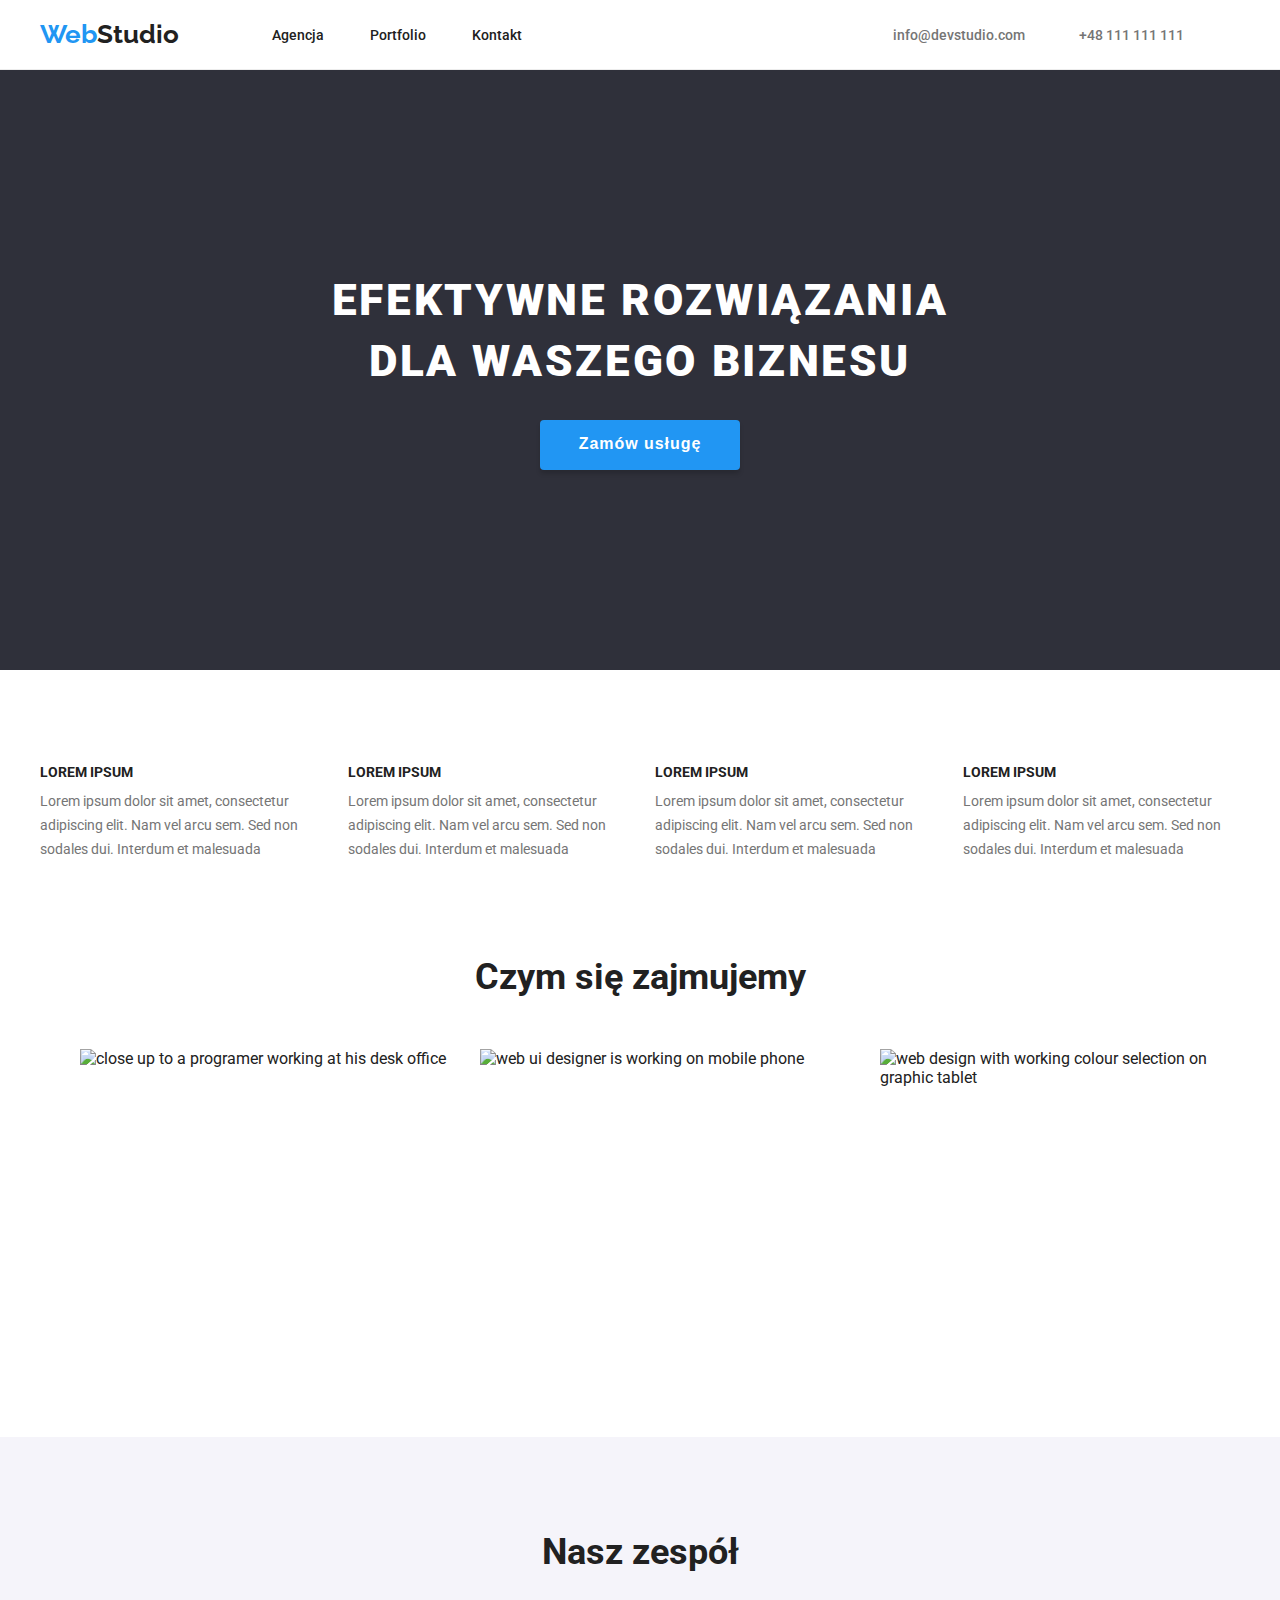
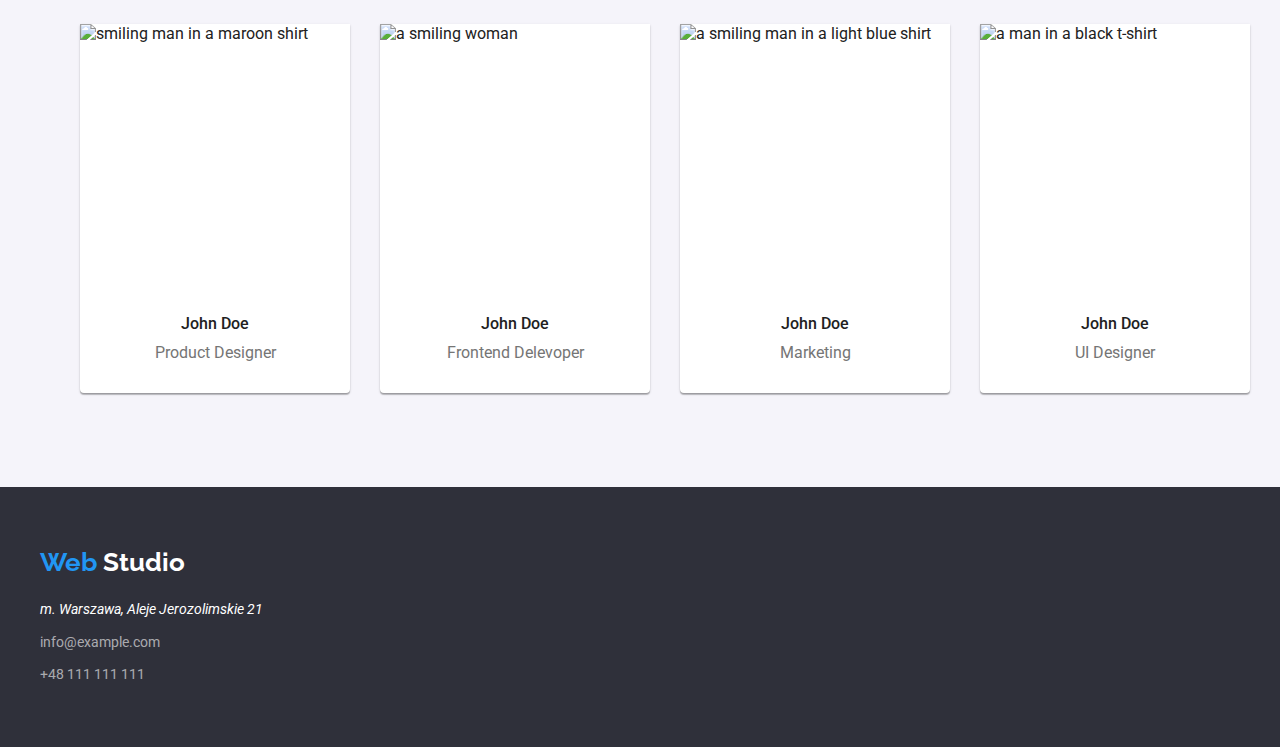
==== commit c121da68: "Add files via upload" ====
--- a/index.html
+++ b/index.html
@@ -16,16 +16,16 @@
   </head>
   <body>
     <header class="header">
-      <div class="top-line container">
+      <div class="container">
         <h3>
           <a href="" class="logo top"><span class="web">Web</span>Studio</a>
         </h3>
         <nav class="nav-section">
           <ul class="menu">
-            <li class="menu-item"><a href="Agencja">Agencja</a></li>
+            <li class="menu-item"><a href="https://martadomzalska.github.io/goit-markup-hw-03/">Agencja</a></li>
             <li class="menu-item">
               <a
-                href="https://martadomzalska.github.io/goit-markup-hw-02/portfolio.html"
+                href="https://martadomzalska.github.io/goit-markup-hw-03/portfolio.html"
                 >Portfolio</a
               >
             </li>
@@ -42,7 +42,7 @@
       </div>
     </header>
     <main>
-      <div class="background-one">
+      <section class="background-one">
         <div class="container headline">
           <h1 class="title">
             EFEKTYWNE ROZWIĄZANIA<br />
@@ -50,8 +50,8 @@
           </h1>
           <button type="button" class="button">Zamów usługę</button>
         </div>
-      </div>
-      <div class="background-two">
+      </section>
+      <section>
         <div class="container">
           <ul class="text-section">
             <li>
@@ -84,8 +84,8 @@
             </li>
           </ul>
         </div>
-      </div>
-      <div class="background-two">
+      </section>
+      <section>
         <div class="container">
           <h2 class="work">Czym się zajmujemy</h2>
           <ul class="work-list">
@@ -115,8 +115,8 @@
             </li>
           </ul>
         </div>
-      </div>
-      <div class="our-team">
+      </section>
+      <section class="our-team">
         <div class="container">
           <h2 class="about">Nasz zespół</h2>
           <ul class="about-section">
@@ -170,7 +170,7 @@
             </li>
           </ul>
         </div>
-      </div>
+      </section>
     </main>
     <footer class="background-one">
       <div class="container">
--- a/css/styles.css
+++ b/css/styles.css
@@ -1,16 +1,10 @@
 body {
   font-family: Roboto;
   color: rgba(33, 33, 33, 1);
-}
-.top-line {
-  background-color: #ffffff;
-  border-bottom: 1px solid rgba(236, 236, 236, 1);
+  margin: 0;
 }
 .background-one {
   background-color: #2f303a;
-}
-.background-two {
-  background-color: #e5e5e5;
 }
 .our-team {
   background-color: #f5f4fa;
@@ -190,7 +184,7 @@
 .portfolio-list {
   display: flex;
   flex-wrap: wrap;
-  justify-content: space-around;
+  justify-content: space-between;
   gap: 30px;
   margin: 0;
   padding: 0;
@@ -240,7 +234,9 @@
   gap: 8px;
   margin: 0;
   padding-top: 94px;
+  padding-right: 0;
   padding-bottom: 50px;
+  padding-left: 0;
 }
 .buttons button:hover {
   color: rgba(255, 255, 255, 1);
@@ -298,6 +294,7 @@
 .header {
   background-color: #ffffff;
   border-bottom: 1px solid rgba(236, 236, 236, 1);
+
 }
 .item {
   display: block;
